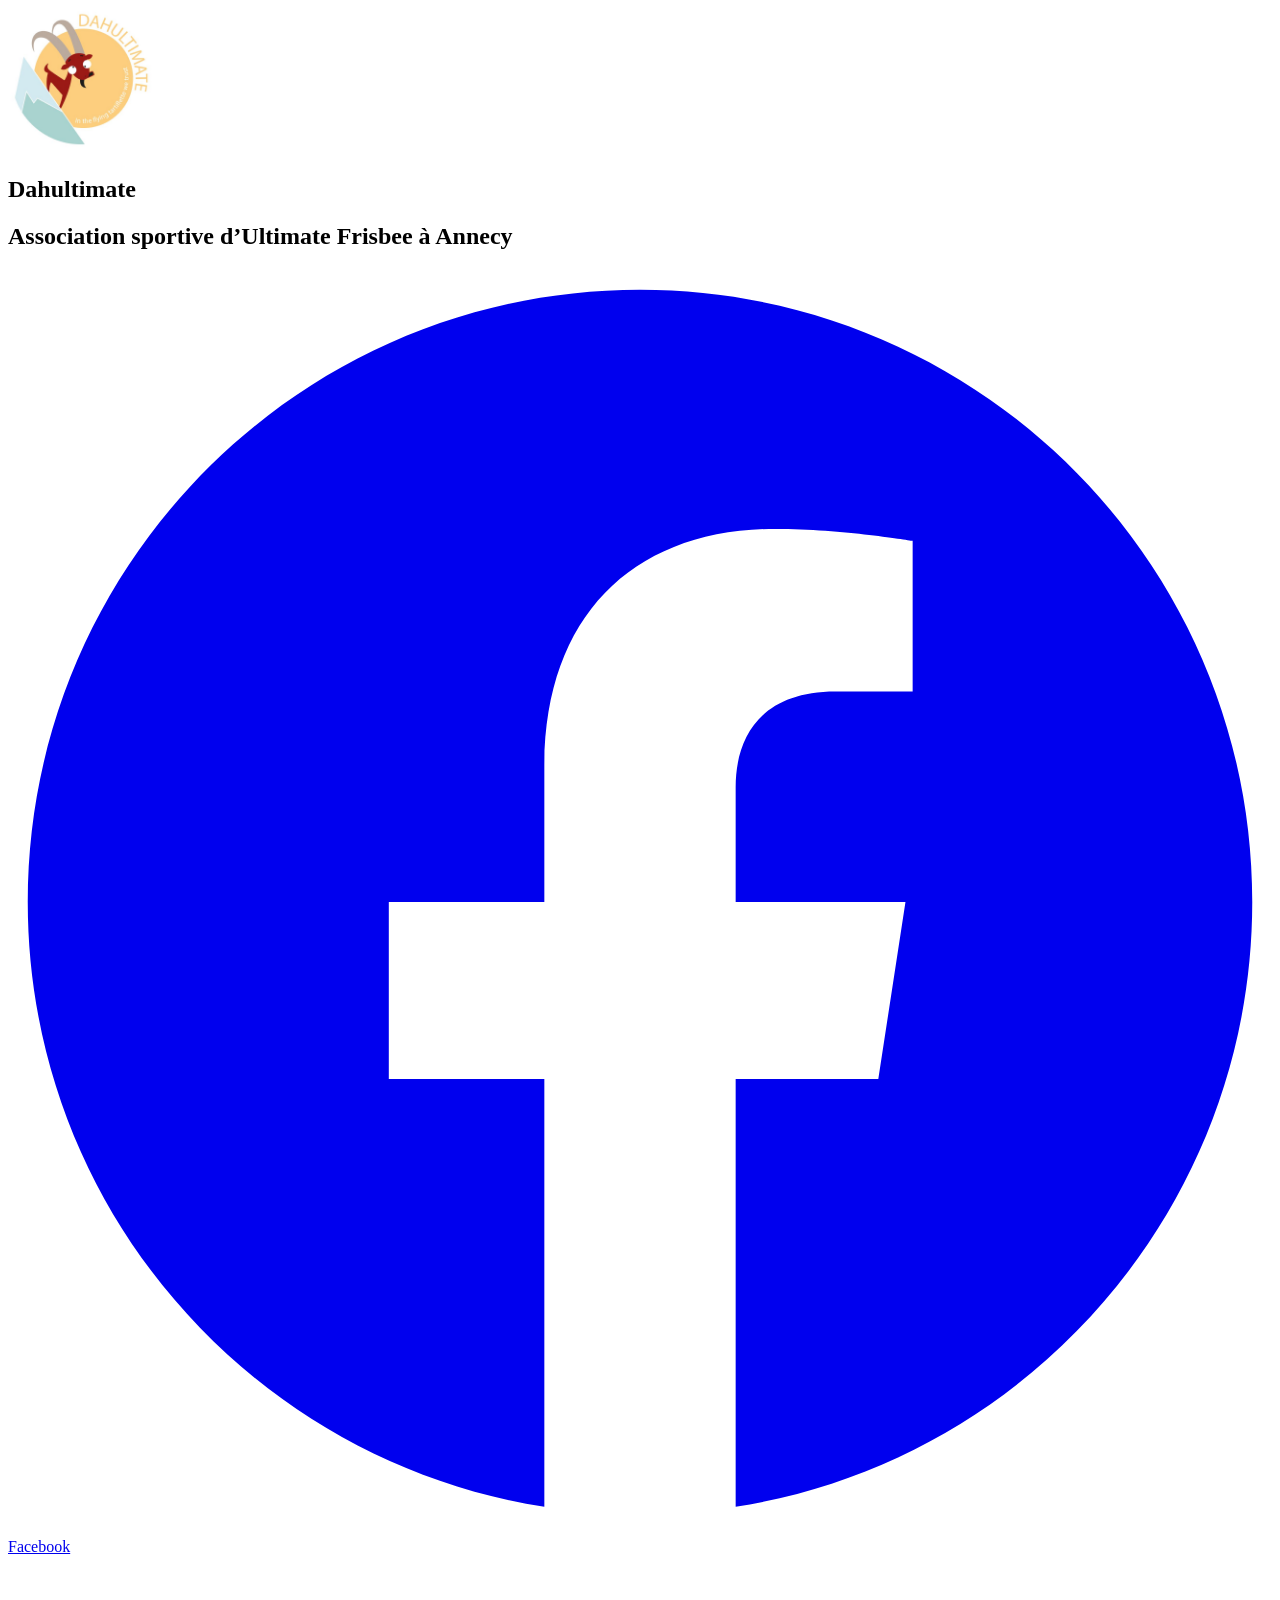
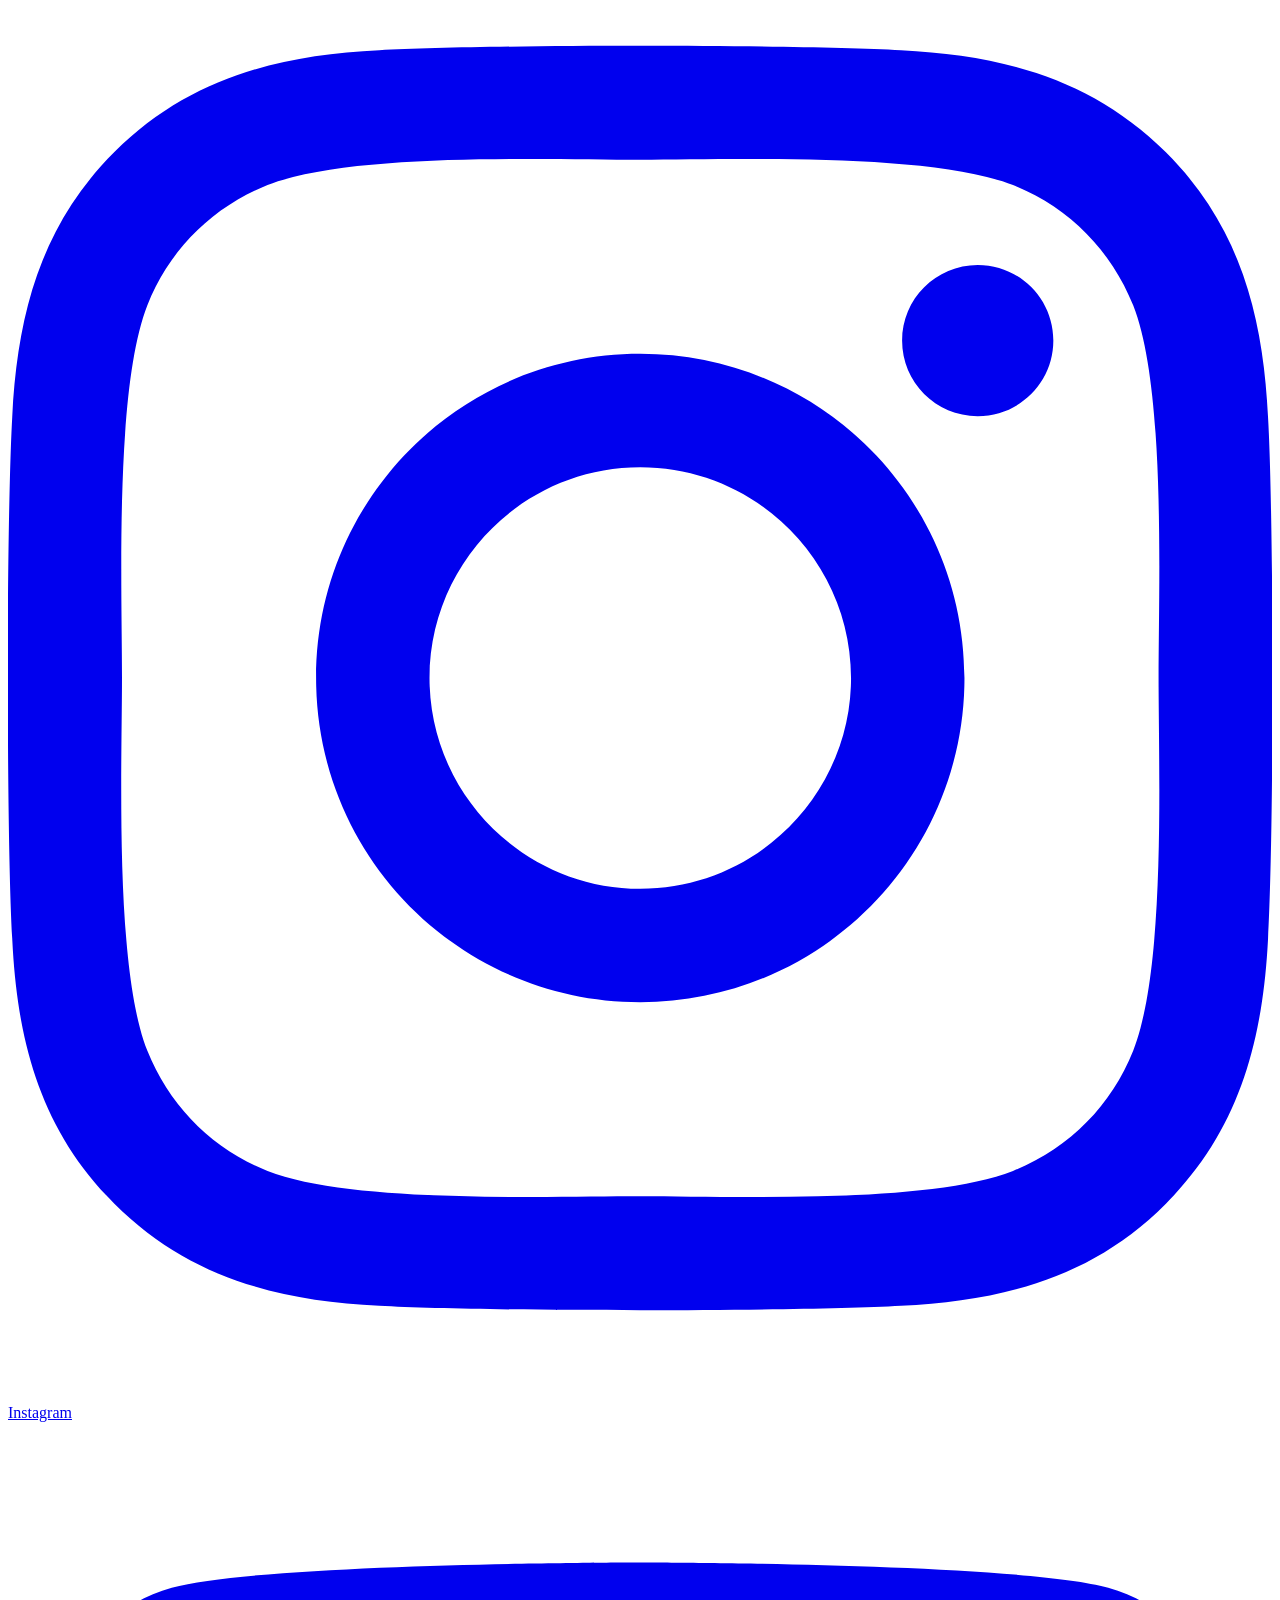
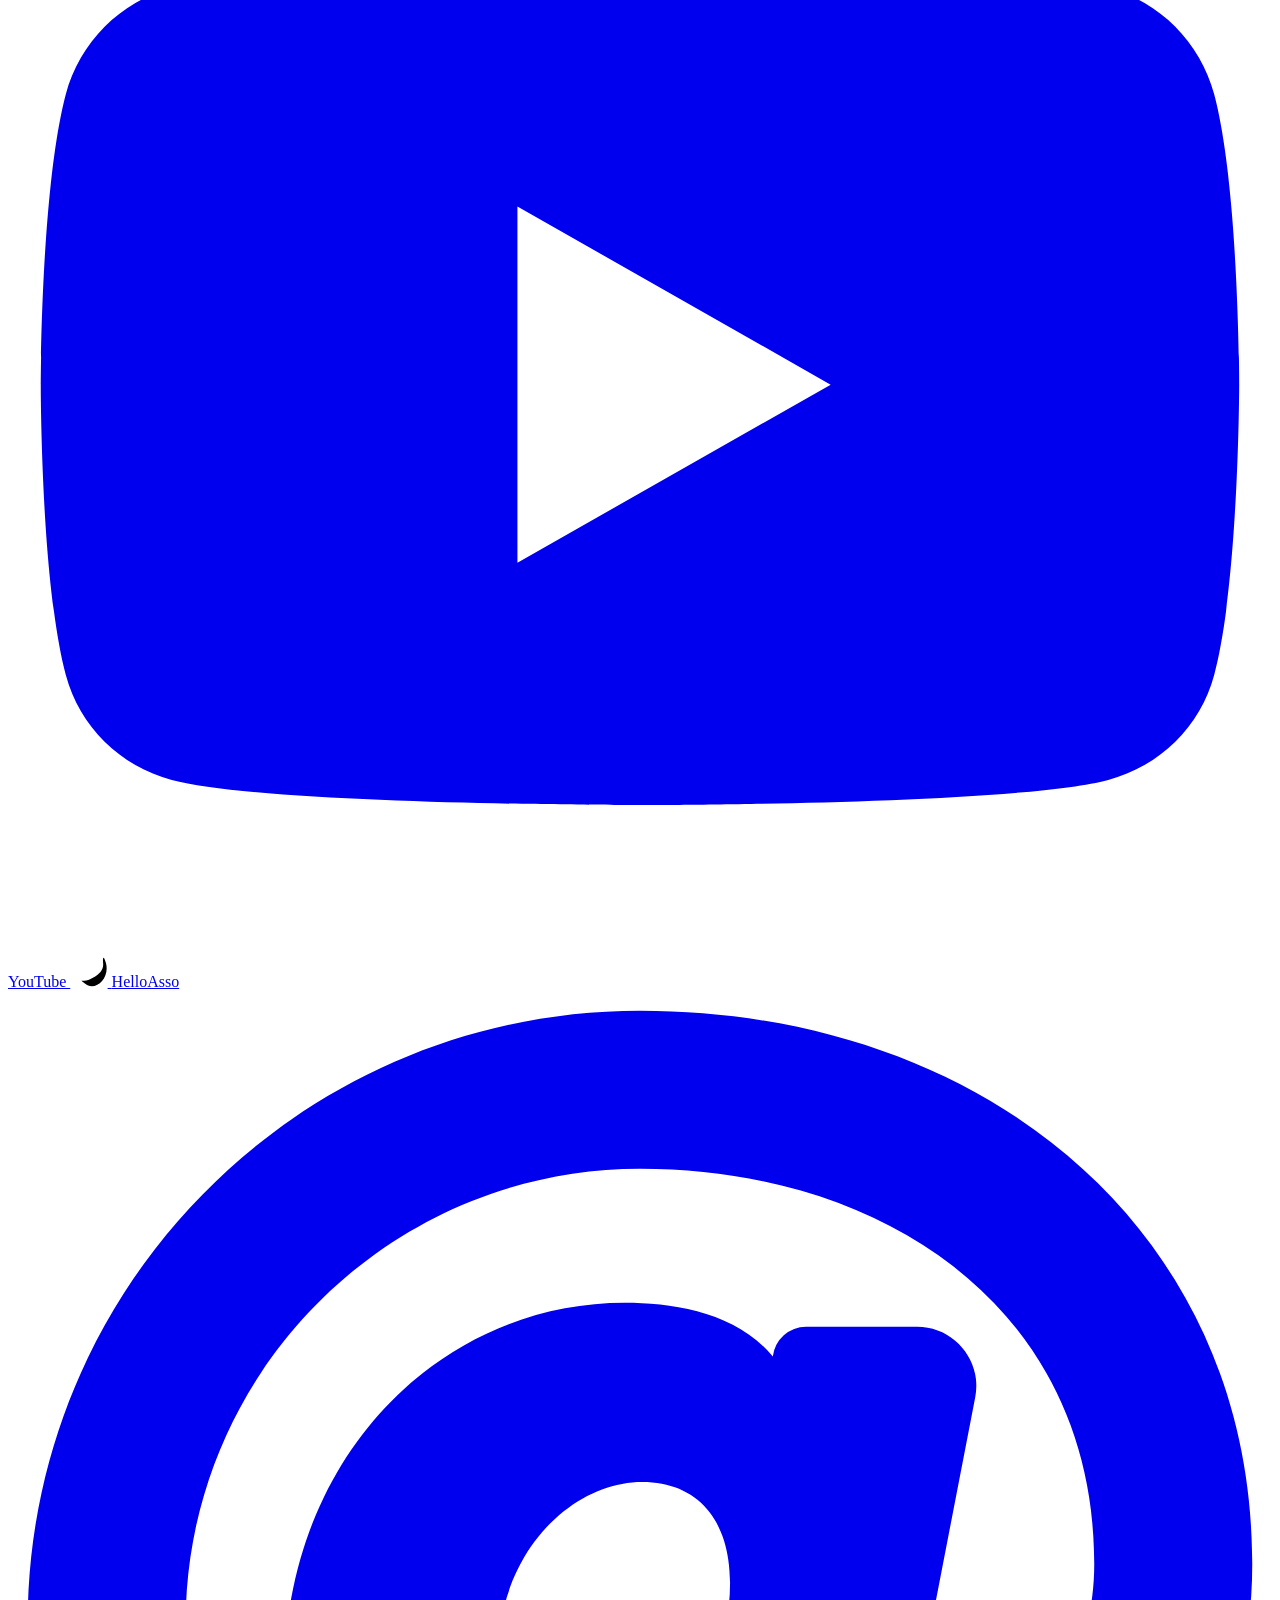
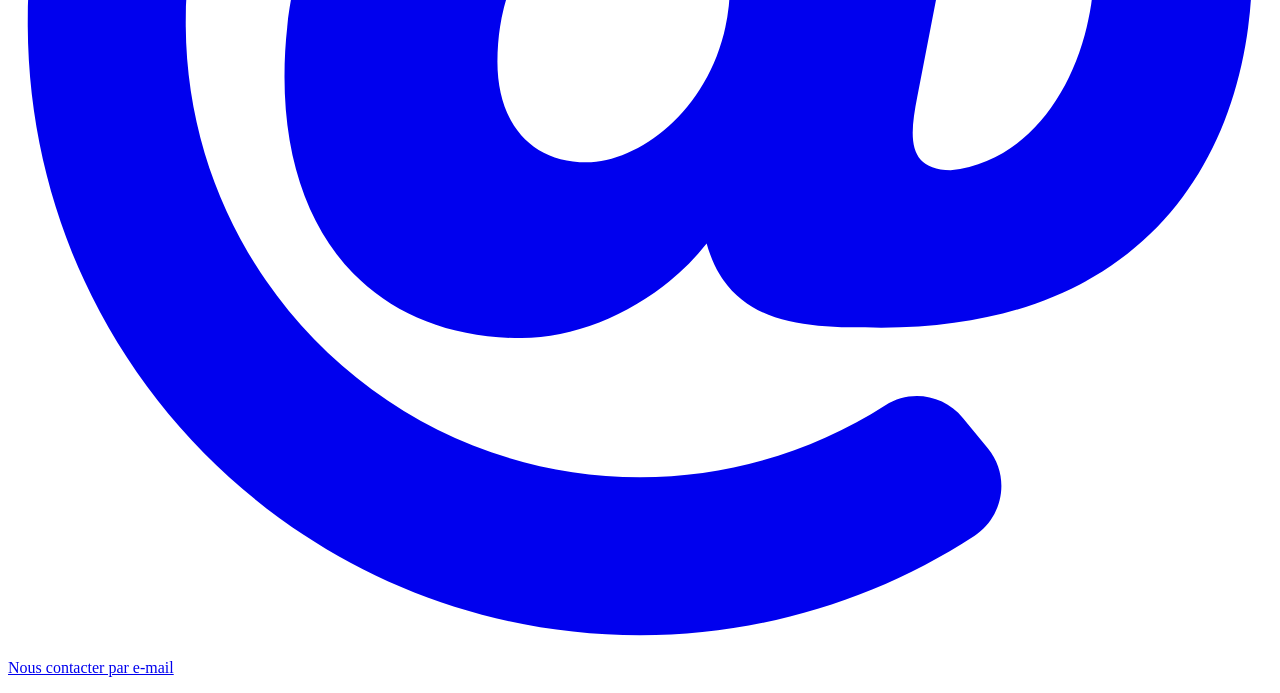
==== public/index.html @ 114250bc "chore: initial commit" ====
<!doctype html>
<html lang="fr-fr"><head><script src="/livereload.js?mindelay=10&amp;v=2&amp;port=1313&amp;path=livereload" data-no-instant defer></script>
  <meta charset="utf-8" />
  
    <meta http-equiv="content-language" content="fr-fr" />
  
  <meta name="viewport" content="width=device-width, initial-scale=1.0" />
  <meta http-equiv="X-UA-Compatible" content="ie=edge" />
  
  <title>Dahultimate</title>
    <meta name="title" content="Dahultimate" />
  
  <meta name="description" content="" />
  
  
  
  <link rel="canonical" href="http://localhost:1313/" />
  <link rel="alternate" type="application/rss+xml" href="/index.xml" title="Dahultimate" />
  
  
  
  
  
  
  
  <link
    type="text/css"
    rel="stylesheet"
    href="/css/main.bundle.min.71e7932ce985b20c8dcbb45416632e1ae555808a0ead733856ffe7a59048b6b84c0ea82ce6d469402c25140bab70da3410175c0f062df913874af8e52c1f7ff0.css"
    integrity="sha512-ceeTLOmFsgyNy7RUFmMuGuVVgIoOrXM4Vv/npZBItrhMDqgs5tRpQCwlFAurcNo0EBdcDwYt&#43;ROHSvjlLB9/8A=="
  />
  
  
    <link rel="apple-touch-icon" sizes="180x180" href="/apple-touch-icon.png" />
    <link rel="icon" type="image/png" sizes="32x32" href="/favicon-32x32.png" />
    <link rel="icon" type="image/png" sizes="16x16" href="/favicon-16x16.png" />
    <link rel="manifest" href="/site.webmanifest" />
  
  
  
  
  
  
  
  <meta property="og:url" content="http://localhost:1313/">
  <meta property="og:site_name" content="Dahultimate">
  <meta property="og:title" content="Dahultimate">
  <meta property="og:locale" content="fr_fr">
  <meta property="og:type" content="website">

  
  <meta name="twitter:card" content="summary">
  <meta name="twitter:title" content="Dahultimate">

  
  
    <meta name="generator" content="Hugo 0.140.2">
  
  
  
  
  
  

  
  
</head>
<body
    class="bg-neutral m-auto flex h-screen max-w-7xl flex-col px-6 text-lg leading-7 text-neutral-900 sm:px-14 md:px-24 lg:px-32 dark:bg-neutral-800 dark:text-white"
  >
    <main class="flex-grow">
  <article class="mt-10 flex h-full flex-col items-center justify-center text-center">
    <header class="mb-3 flex flex-col items-center">
      
        
        
        
        
        <img
          class="mb-2 h-36 w-36 rounded-full"
          width="144"
          height="144"
          alt="Dahultimate"
          src="logo.jpg"
        />
      
      <h1 class="text-4xl font-extrabold dark:text-white">
        Dahultimate
      </h1>
      
        <h2 class="text-xl text-neutral-500 dark:text-neutral-400">
          Association sportive d&rsquo;Ultimate Frisbee à Annecy
        </h2>
      
      
    </header>
    
      <div class="mt-4 flex min-w-full flex-col flex-wrap sm:min-w-0">
        
          
            
            
            
            
            
            
            <a
              class="link link-facebook mb-3 min-w-full rounded py-2 text-lg sm:px-24"
              href="https://www.facebook.com/dahultimate/"
              target="_blank"
              
              rel="me noopener noreferrer"
            ><span class="mr-1">

  <span class="icon relative inline-block align-text-bottom">
    <svg aria-hidden="true" focusable="false" data-prefix="fab" data-icon="facebook" class="svg-inline--fa fa-facebook fa-w-16" role="img" xmlns="http://www.w3.org/2000/svg" viewBox="0 0 512 512"><path fill="currentColor" d="M504 256C504 119 393 8 256 8S8 119 8 256c0 123.78 90.69 226.38 209.25 245V327.69h-63V256h63v-54.64c0-62.15 37-96.48 93.67-96.48 27.14 0 55.52 4.84 55.52 4.84v61h-31.28c-30.8 0-40.41 19.12-40.41 38.73V256h68.78l-11 71.69h-57.78V501C413.31 482.38 504 379.78 504 256z"></path></svg>
  </span>

</span>Facebook
            </a>
          
        
          
            
            
            
            
            
            
            <a
              class="link link-instagram mb-3 min-w-full rounded py-2 text-lg sm:px-24"
              href="https://www.instagram.com/dahultimate_annecy"
              target="_blank"
              
              rel="me noopener noreferrer"
            ><span class="mr-1">

  <span class="icon relative inline-block align-text-bottom">
    <svg aria-hidden="true" focusable="false" data-prefix="fab" data-icon="instagram" class="svg-inline--fa fa-instagram fa-w-14" role="img" xmlns="http://www.w3.org/2000/svg" viewBox="0 0 448 512"><path fill="currentColor" d="M224.1 141c-63.6 0-114.9 51.3-114.9 114.9s51.3 114.9 114.9 114.9S339 319.5 339 255.9 287.7 141 224.1 141zm0 189.6c-41.1 0-74.7-33.5-74.7-74.7s33.5-74.7 74.7-74.7 74.7 33.5 74.7 74.7-33.6 74.7-74.7 74.7zm146.4-194.3c0 14.9-12 26.8-26.8 26.8-14.9 0-26.8-12-26.8-26.8s12-26.8 26.8-26.8 26.8 12 26.8 26.8zm76.1 27.2c-1.7-35.9-9.9-67.7-36.2-93.9-26.2-26.2-58-34.4-93.9-36.2-37-2.1-147.9-2.1-184.9 0-35.8 1.7-67.6 9.9-93.9 36.1s-34.4 58-36.2 93.9c-2.1 37-2.1 147.9 0 184.9 1.7 35.9 9.9 67.7 36.2 93.9s58 34.4 93.9 36.2c37 2.1 147.9 2.1 184.9 0 35.9-1.7 67.7-9.9 93.9-36.2 26.2-26.2 34.4-58 36.2-93.9 2.1-37 2.1-147.8 0-184.8zM398.8 388c-7.8 19.6-22.9 34.7-42.6 42.6-29.5 11.7-99.5 9-132.1 9s-102.7 2.6-132.1-9c-19.6-7.8-34.7-22.9-42.6-42.6-11.7-29.5-9-99.5-9-132.1s-2.6-102.7 9-132.1c7.8-19.6 22.9-34.7 42.6-42.6 29.5-11.7 99.5-9 132.1-9s102.7-2.6 132.1 9c19.6 7.8 34.7 22.9 42.6 42.6 11.7 29.5 9 99.5 9 132.1s2.7 102.7-9 132.1z"></path></svg>
  </span>

</span>Instagram
            </a>
          
        
          
            
            
            
            
            
            
            <a
              class="link link-youtube mb-3 min-w-full rounded py-2 text-lg sm:px-24"
              href="https://youtube.com/Dahultimate"
              target="_blank"
              
              rel="me noopener noreferrer"
            ><span class="mr-1">

  <span class="icon relative inline-block align-text-bottom">
    <svg aria-hidden="true" focusable="false" data-prefix="fab" data-icon="youtube" class="svg-inline--fa fa-youtube fa-w-18" role="img" xmlns="http://www.w3.org/2000/svg" viewBox="0 0 576 512"><path fill="currentColor" d="M549.655 124.083c-6.281-23.65-24.787-42.276-48.284-48.597C458.781 64 288 64 288 64S117.22 64 74.629 75.486c-23.497 6.322-42.003 24.947-48.284 48.597-11.412 42.867-11.412 132.305-11.412 132.305s0 89.438 11.412 132.305c6.281 23.65 24.787 41.5 48.284 47.821C117.22 448 288 448 288 448s170.78 0 213.371-11.486c23.497-6.321 42.003-24.171 48.284-47.821 11.412-42.867 11.412-132.305 11.412-132.305s0-89.438-11.412-132.305zm-317.51 213.508V175.185l142.739 81.205-142.739 81.201z"></path></svg>
  </span>

</span>YouTube
            </a>
          
        
          
            
            
            
            
            
            
              
              
              
              
              
            
            <a
              class="link link-link mb-3 min-w-full rounded py-2 text-lg sm:px-24"
              href="https://www.helloasso.com/associations/dahultimate"
              target="_blank"
              
              rel="me noopener noreferrer"
            ><span class="mr-1">

  <span class="icon relative inline-block align-text-bottom">
    <?xml version="1.0" standalone="no"?>
<!DOCTYPE svg PUBLIC "-//W3C//DTD SVG 20010904//EN"
 "http://www.w3.org/TR/2001/REC-SVG-20010904/DTD/svg10.dtd">
<svg version="1.0" xmlns="http://www.w3.org/2000/svg"
 width="28.000000pt" height="28.000000pt" viewBox="0 0 28.000000 28.000000"
 preserveAspectRatio="xMidYMid meet">

<g transform="translate(0.000000,28.000000) scale(0.100000,-0.100000)"
fill="#000000" stroke="none">
<path d="M248 186 c3 -31 -2 -48 -18 -69 -25 -32 -89 -67 -122 -67 l-23 -1 24
-19 c79 -67 191 37 161 150 -14 54 -26 57 -22 6z"/>
</g>
</svg>

  </span>

</span>HelloAsso
            </a>
          
        
          
            
            
            
            
            
            
              
              
              
              
              
            
            <a
              class="link link-link mb-3 min-w-full rounded py-2 text-lg sm:px-24"
              href="mailto:hello@your_domain.com"
              target="_blank"
              
              rel="me noopener noreferrer"
            ><span class="mr-1">

  <span class="icon relative inline-block align-text-bottom">
    <svg aria-hidden="true" focusable="false" data-prefix="fas" data-icon="at" class="svg-inline--fa fa-at fa-w-16" role="img" xmlns="http://www.w3.org/2000/svg" viewBox="0 0 512 512"><path fill="currentColor" d="M256 8C118.941 8 8 118.919 8 256c0 137.059 110.919 248 248 248 48.154 0 95.342-14.14 135.408-40.223 12.005-7.815 14.625-24.288 5.552-35.372l-10.177-12.433c-7.671-9.371-21.179-11.667-31.373-5.129C325.92 429.757 291.314 440 256 440c-101.458 0-184-82.542-184-184S154.542 72 256 72c100.139 0 184 57.619 184 160 0 38.786-21.093 79.742-58.17 83.693-17.349-.454-16.91-12.857-13.476-30.024l23.433-121.11C394.653 149.75 383.308 136 368.225 136h-44.981a13.518 13.518 0 0 0-13.432 11.993l-.01.092c-14.697-17.901-40.448-21.775-59.971-21.775-74.58 0-137.831 62.234-137.831 151.46 0 65.303 36.785 105.87 96 105.87 26.984 0 57.369-15.637 74.991-38.333 9.522 34.104 40.613 34.103 70.71 34.103C462.609 379.41 504 307.798 504 232 504 95.653 394.023 8 256 8zm-21.68 304.43c-22.249 0-36.07-15.623-36.07-40.771 0-44.993 30.779-72.729 58.63-72.729 22.292 0 35.601 15.241 35.601 40.77 0 45.061-33.875 72.73-58.161 72.73z"></path></svg>
  </span>

</span>Nous contacter par e-mail
            </a>
          
        
      </div>
    
  </article>
</main><footer class="py-10">
  <div class="text-center">
    
    <p class="text-sm text-neutral-500 dark:text-neutral-400">
        
    </p>
    
    
      <p class="text-xs text-neutral-500 dark:text-neutral-400">
        
        
      </p>
    
  </div>
  
  
</footer>
</body>
</html>
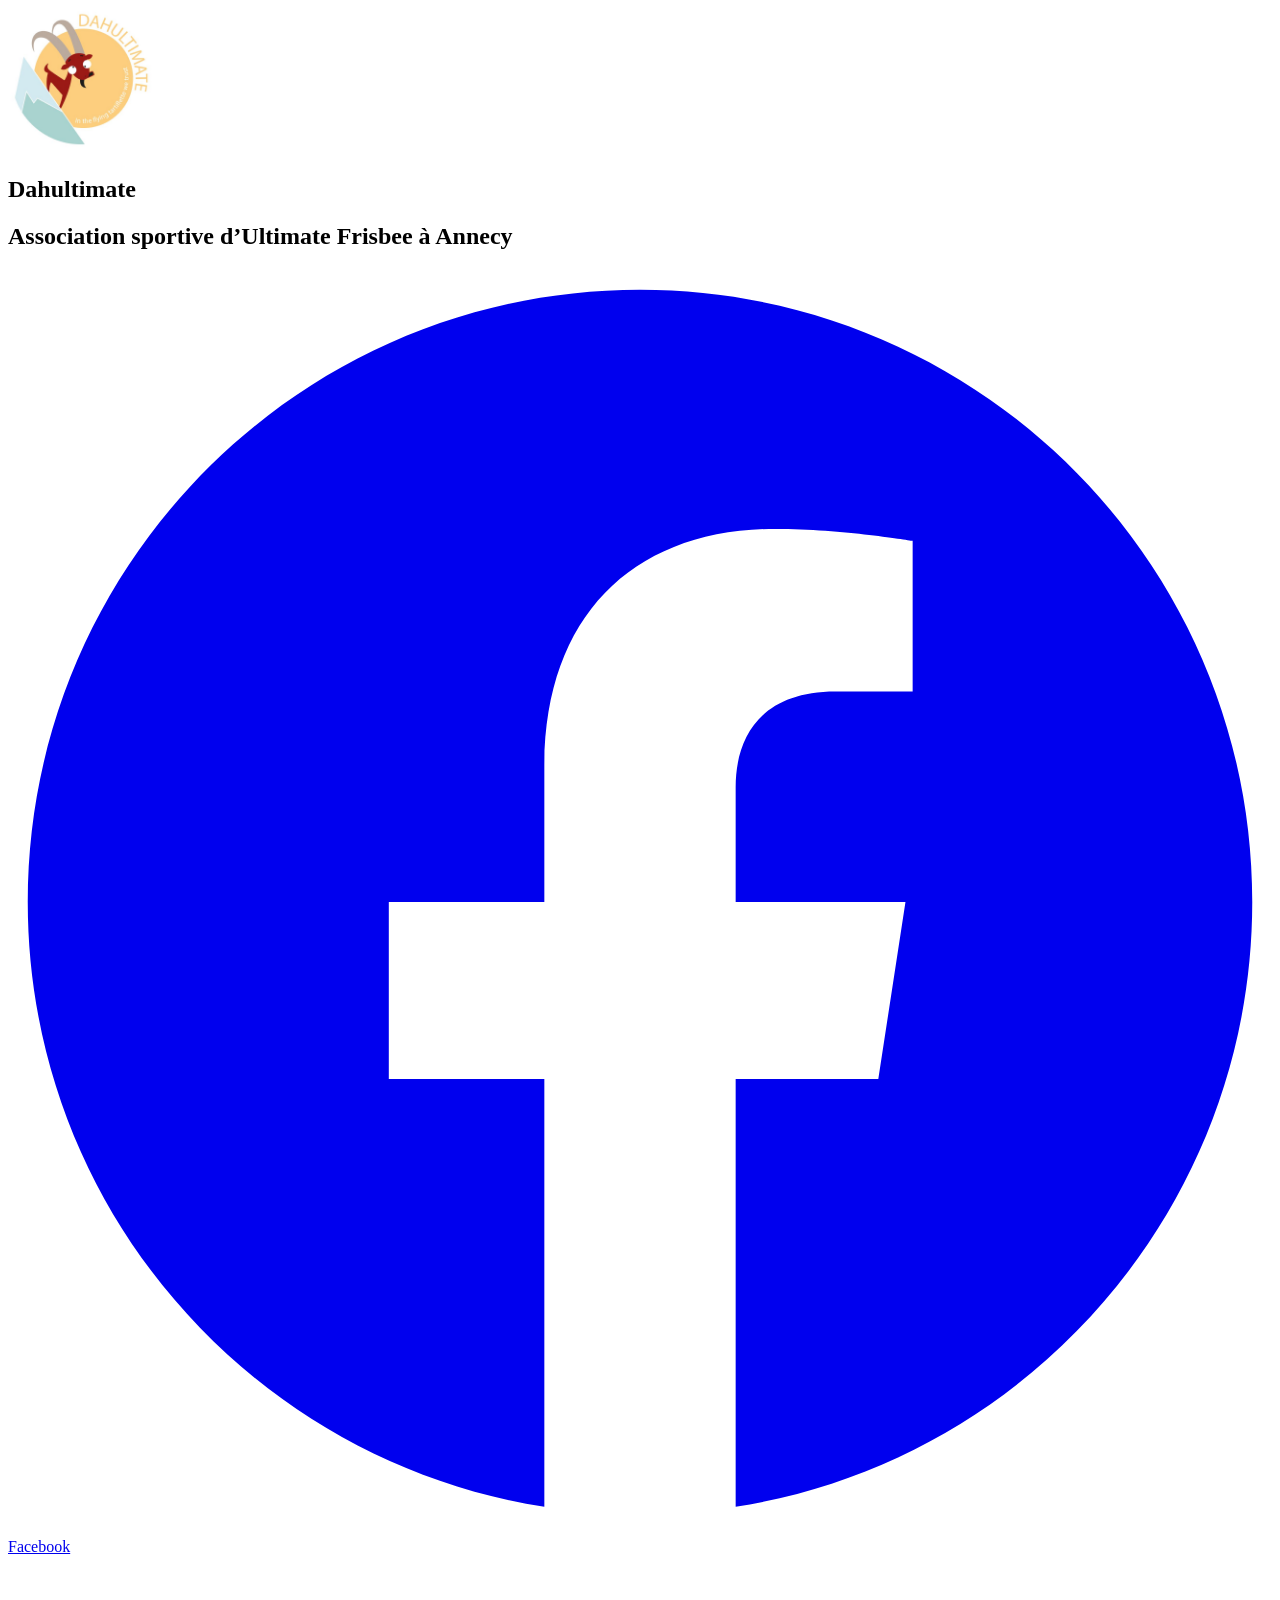
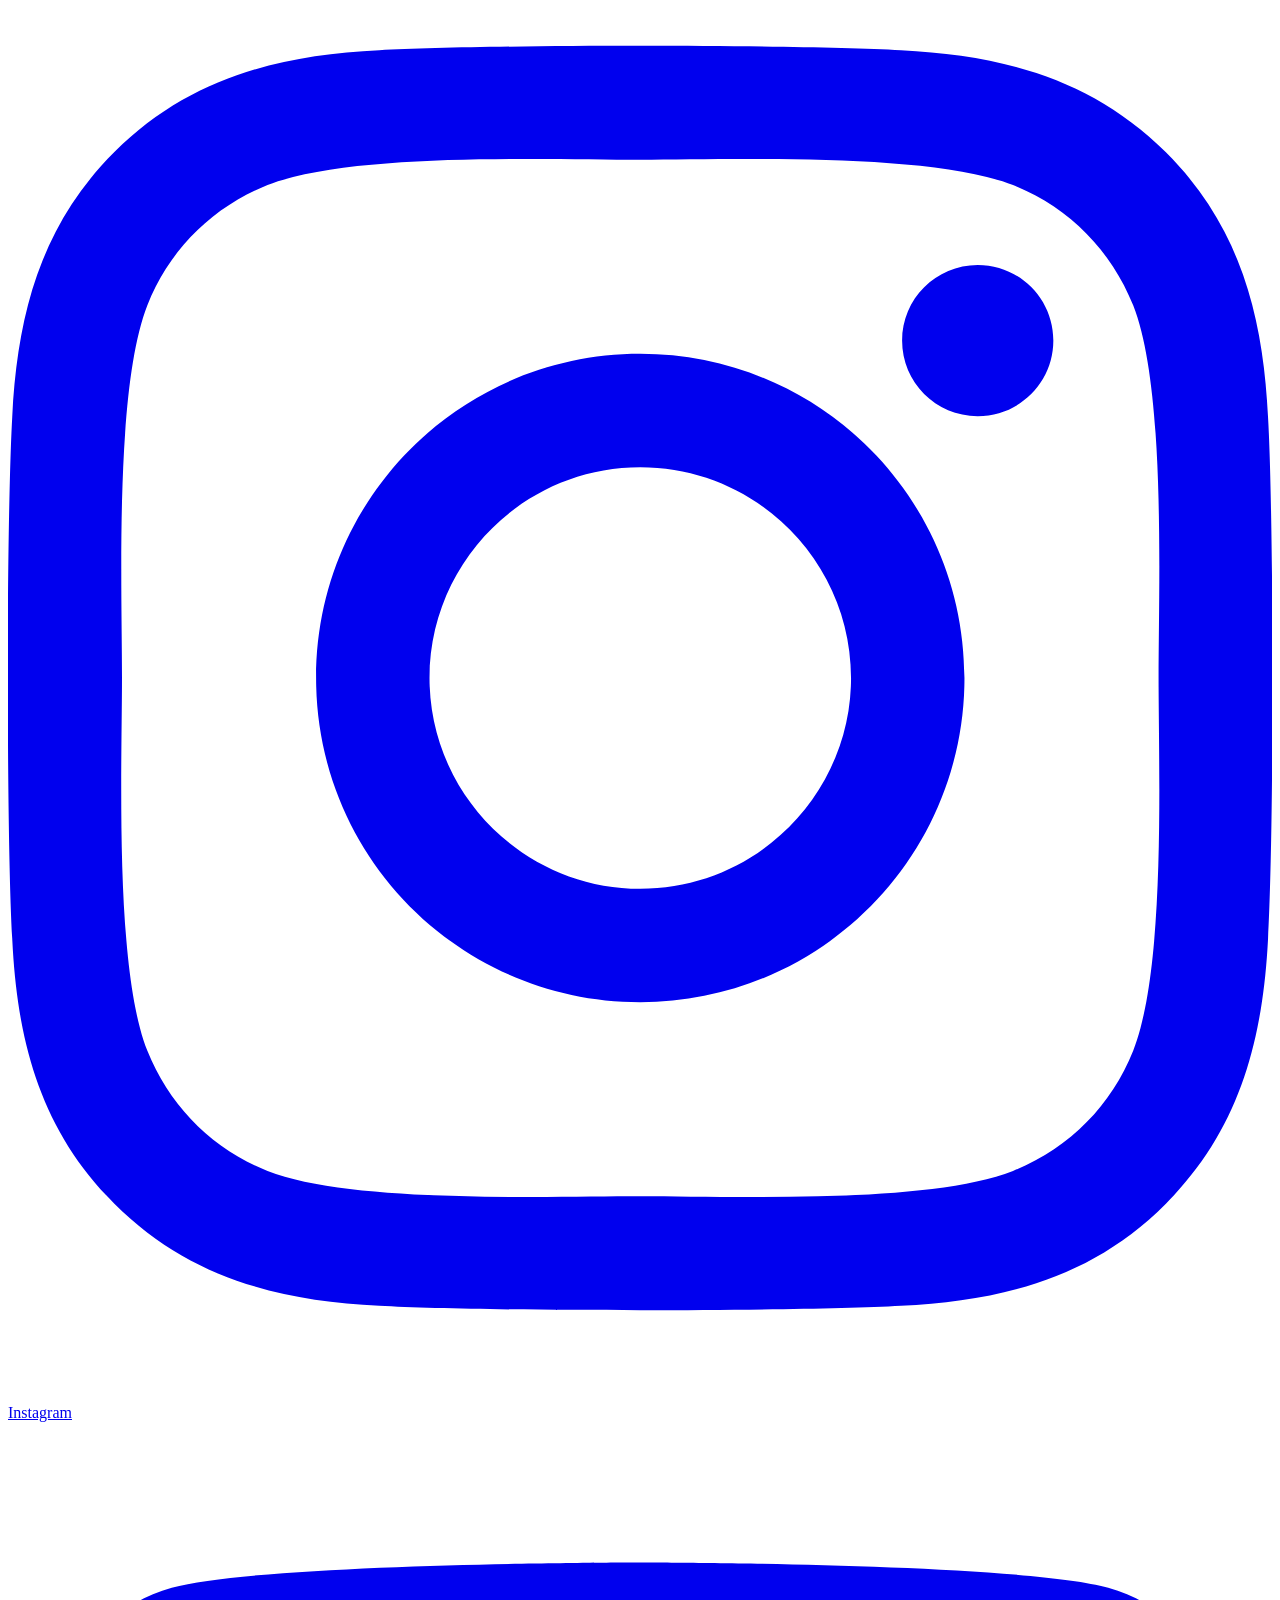
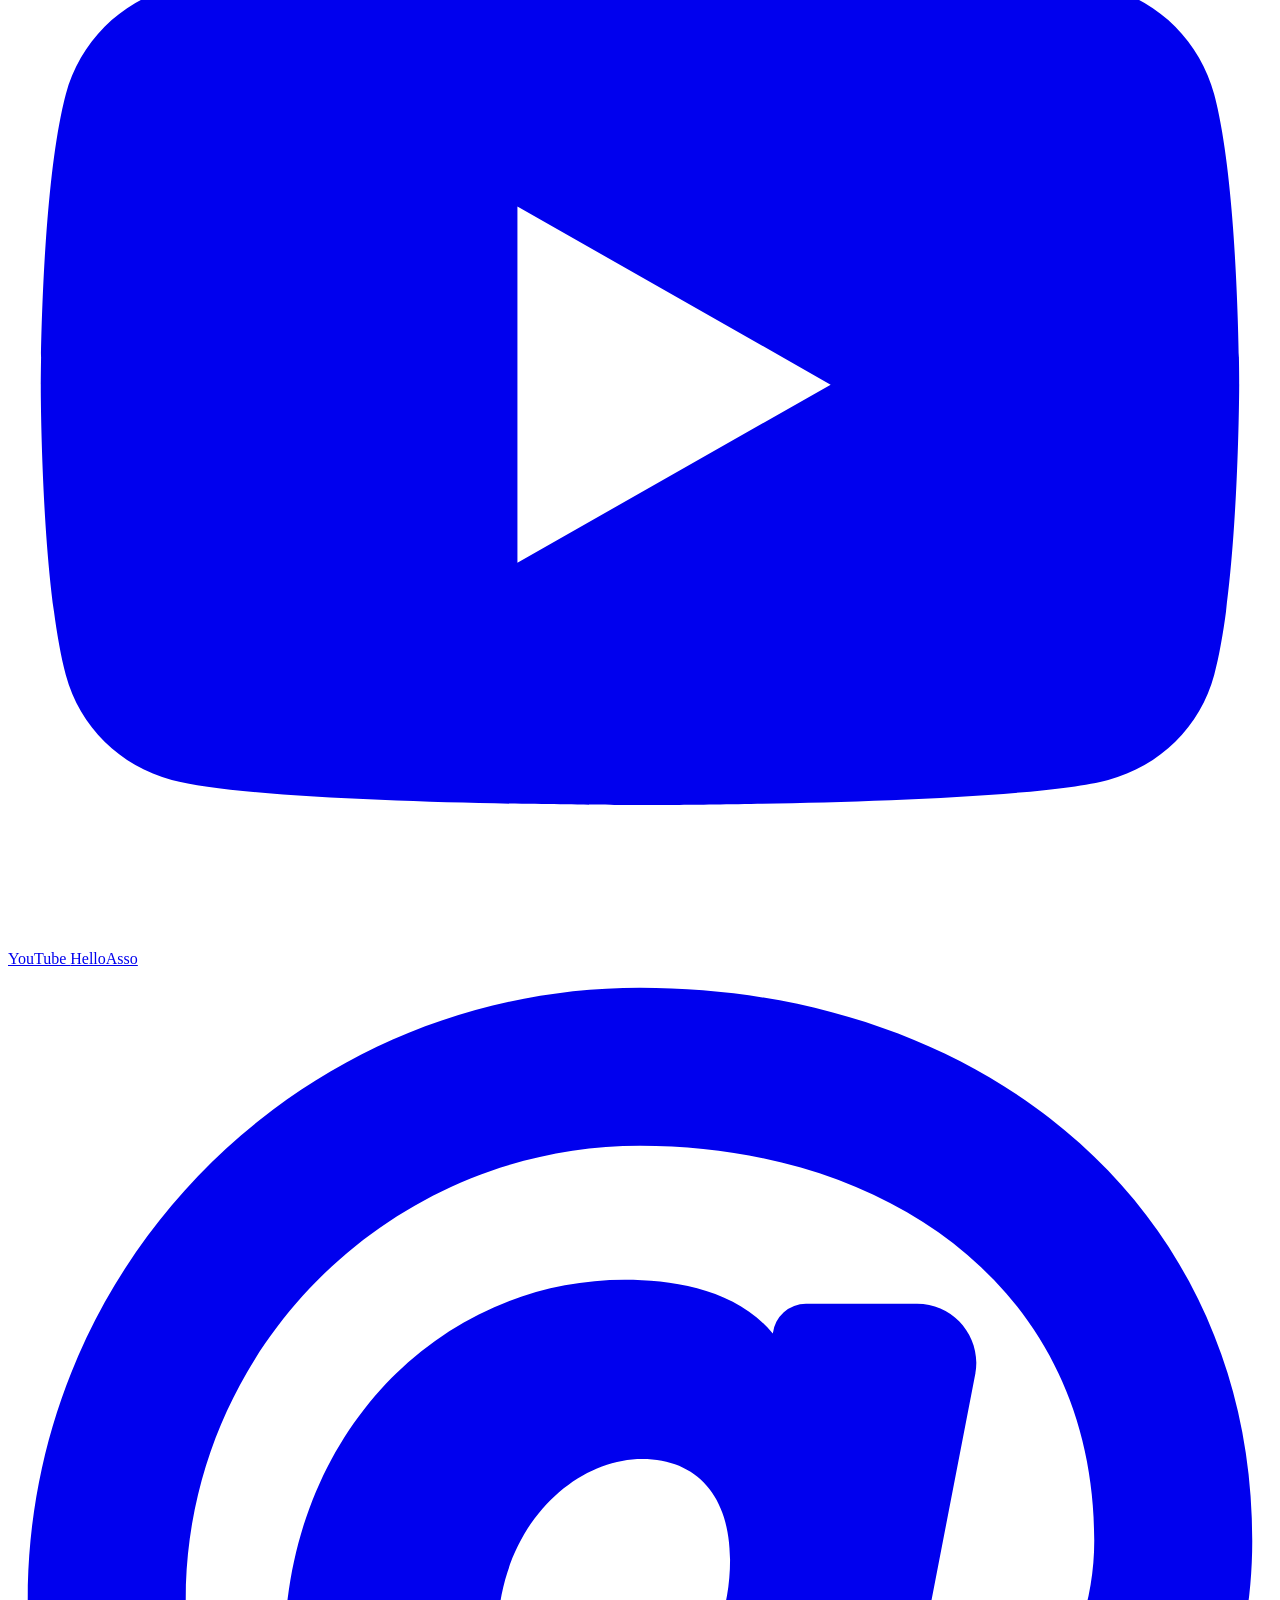
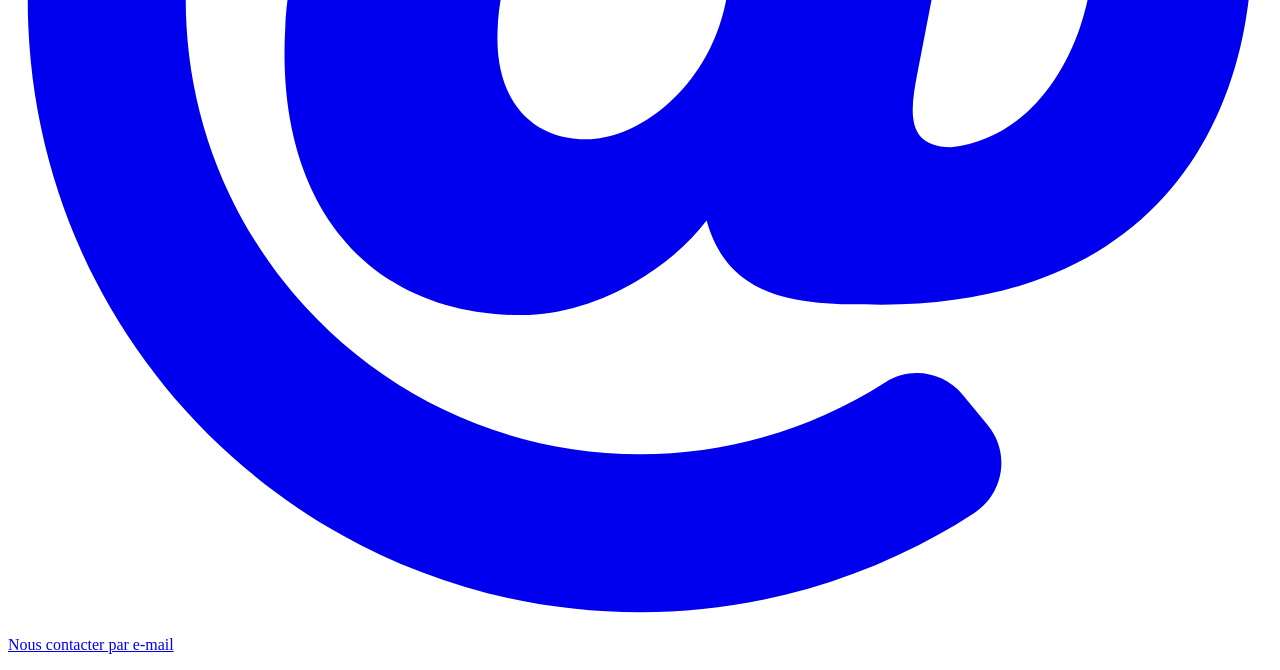
==== commit 48078cf9: "chore: suppression d'infos inutiles dans le footer" ====
--- a/public/index.html
+++ b/public/index.html
@@ -187,23 +187,6 @@
               rel="me noopener noreferrer"
             ><span class="mr-1">
 
-  <span class="icon relative inline-block align-text-bottom">
-    <?xml version="1.0" standalone="no"?>
-<!DOCTYPE svg PUBLIC "-//W3C//DTD SVG 20010904//EN"
- "http://www.w3.org/TR/2001/REC-SVG-20010904/DTD/svg10.dtd">
-<svg version="1.0" xmlns="http://www.w3.org/2000/svg"
- width="28.000000pt" height="28.000000pt" viewBox="0 0 28.000000 28.000000"
- preserveAspectRatio="xMidYMid meet">
-
-<g transform="translate(0.000000,28.000000) scale(0.100000,-0.100000)"
-fill="#000000" stroke="none">
-<path d="M248 186 c3 -31 -2 -48 -18 -69 -25 -32 -89 -67 -122 -67 l-23 -1 24
--19 c79 -67 191 37 161 150 -14 54 -26 57 -22 6z"/>
-</g>
-</svg>
-
-  </span>
-
 </span>HelloAsso
             </a>
           
@@ -244,12 +227,11 @@
   <div class="text-center">
     
     <p class="text-sm text-neutral-500 dark:text-neutral-400">
-        
+    
     </p>
     
     
       <p class="text-xs text-neutral-500 dark:text-neutral-400">
-        
         
       </p>
     
